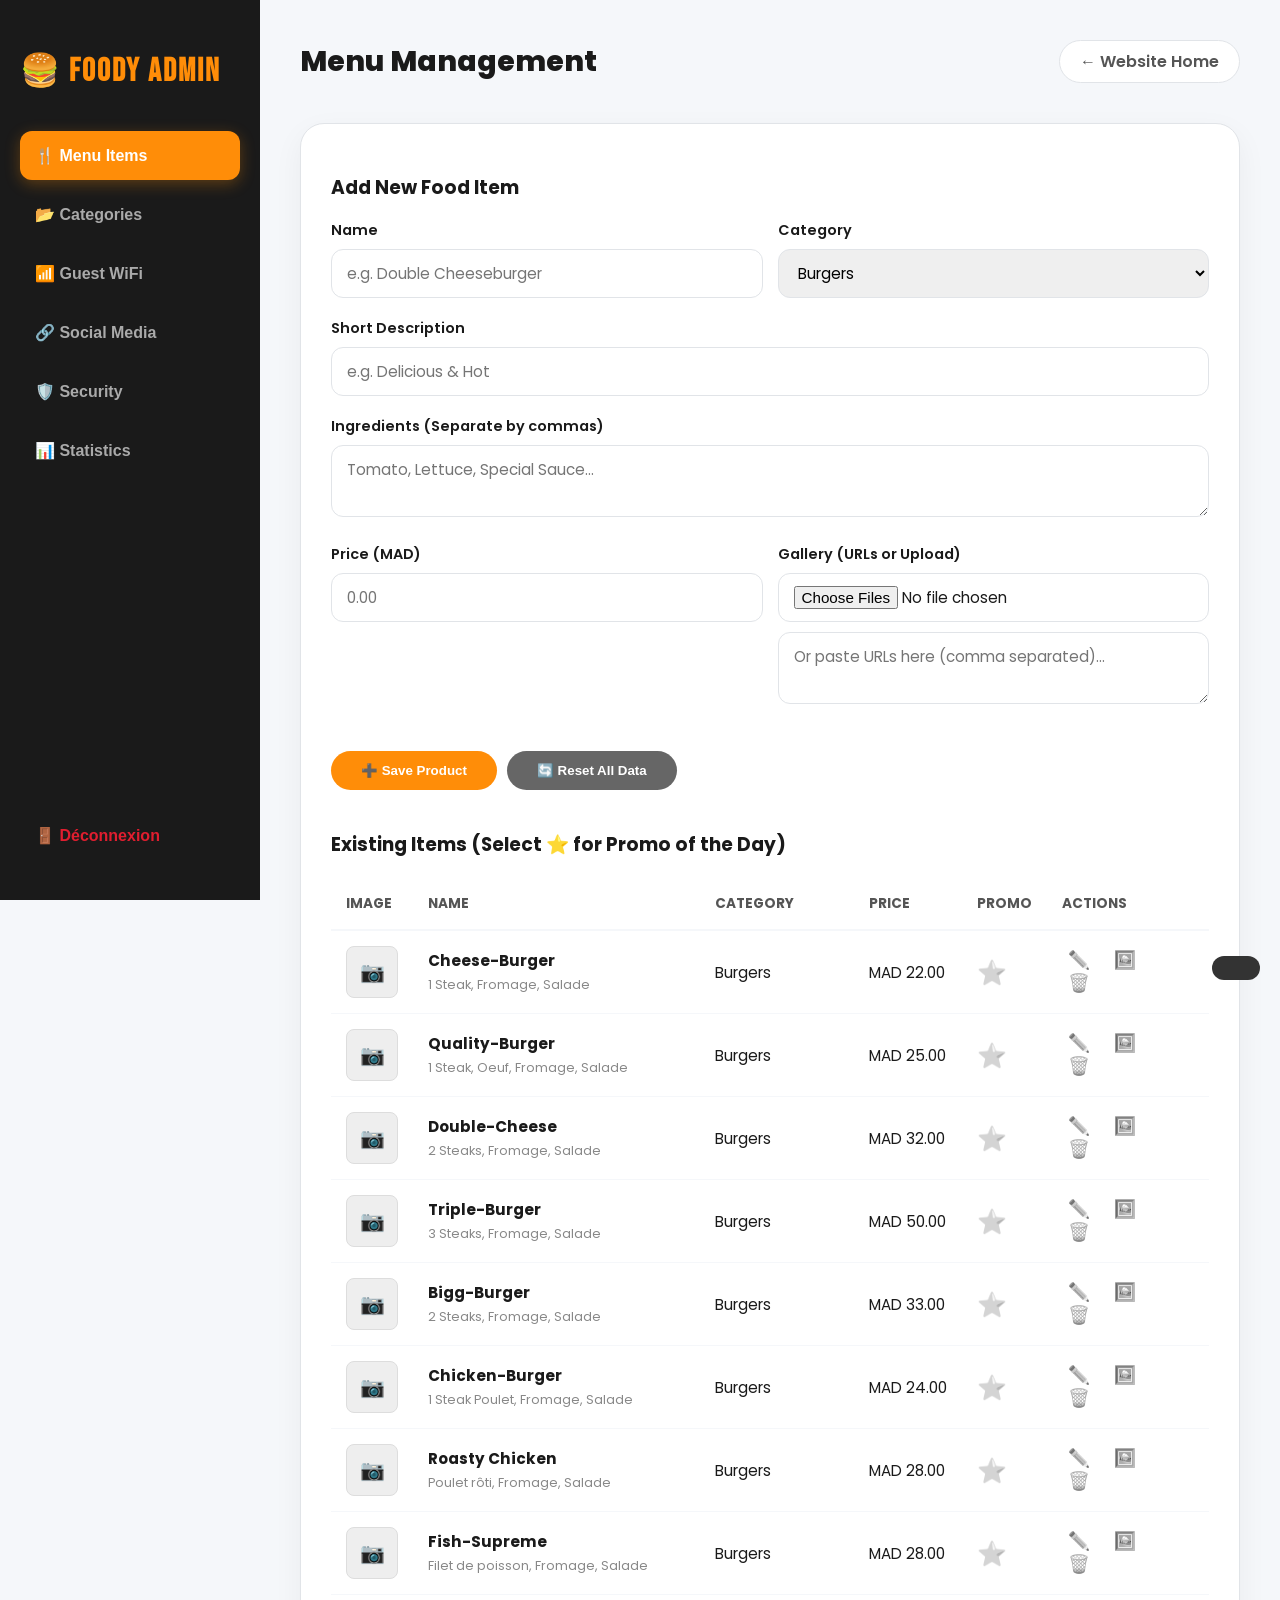
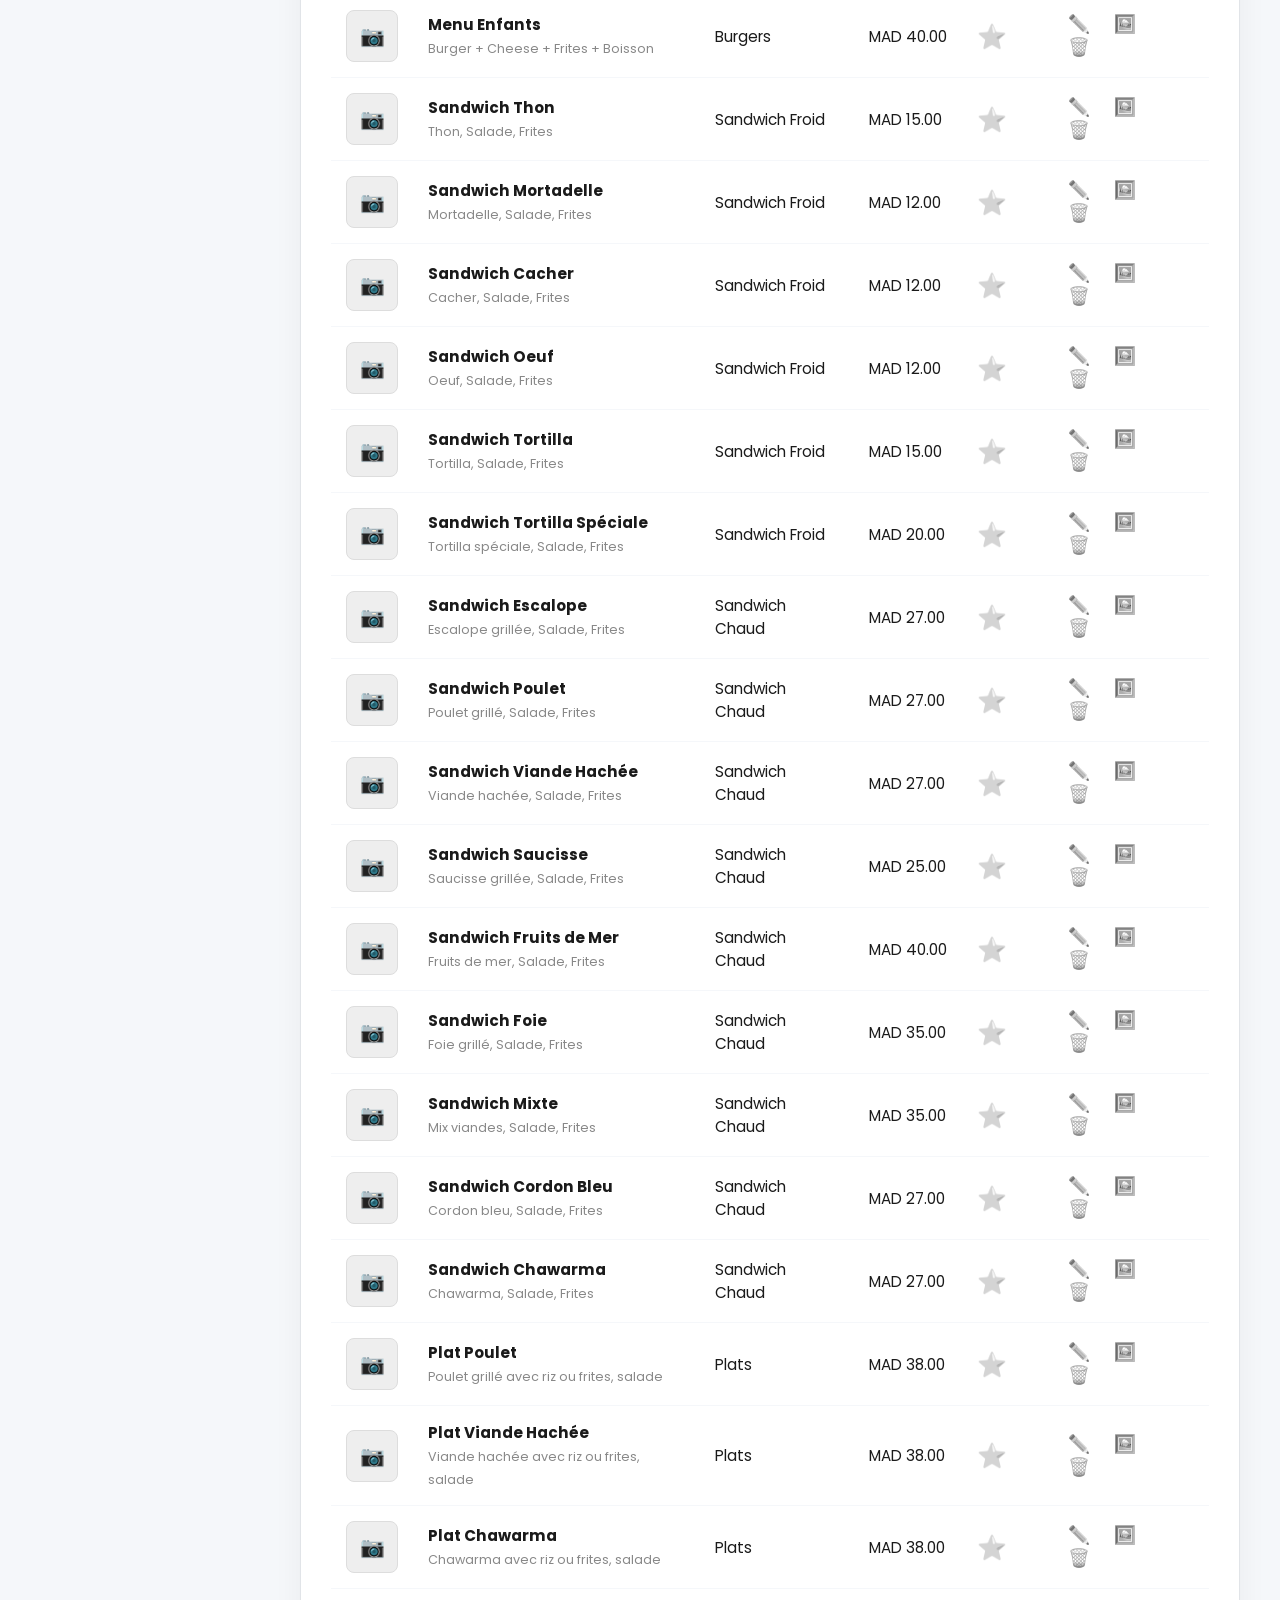
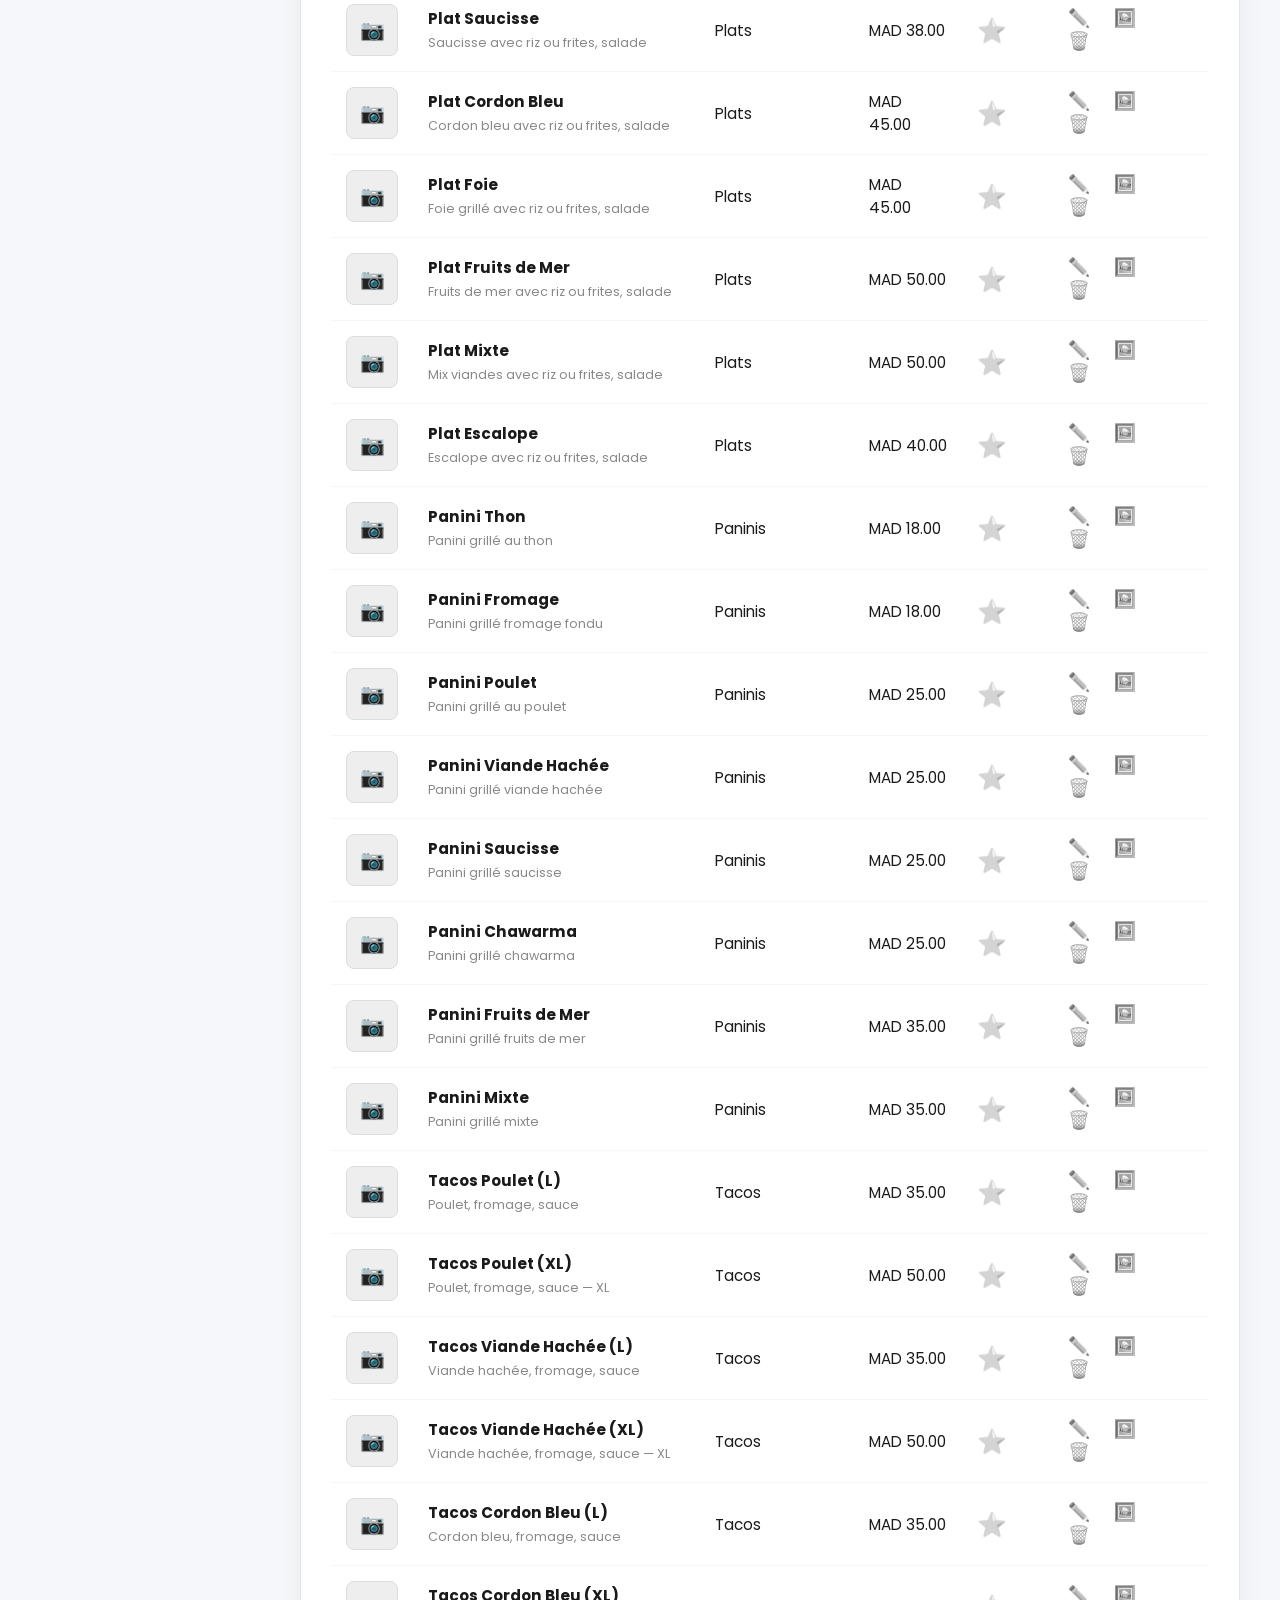
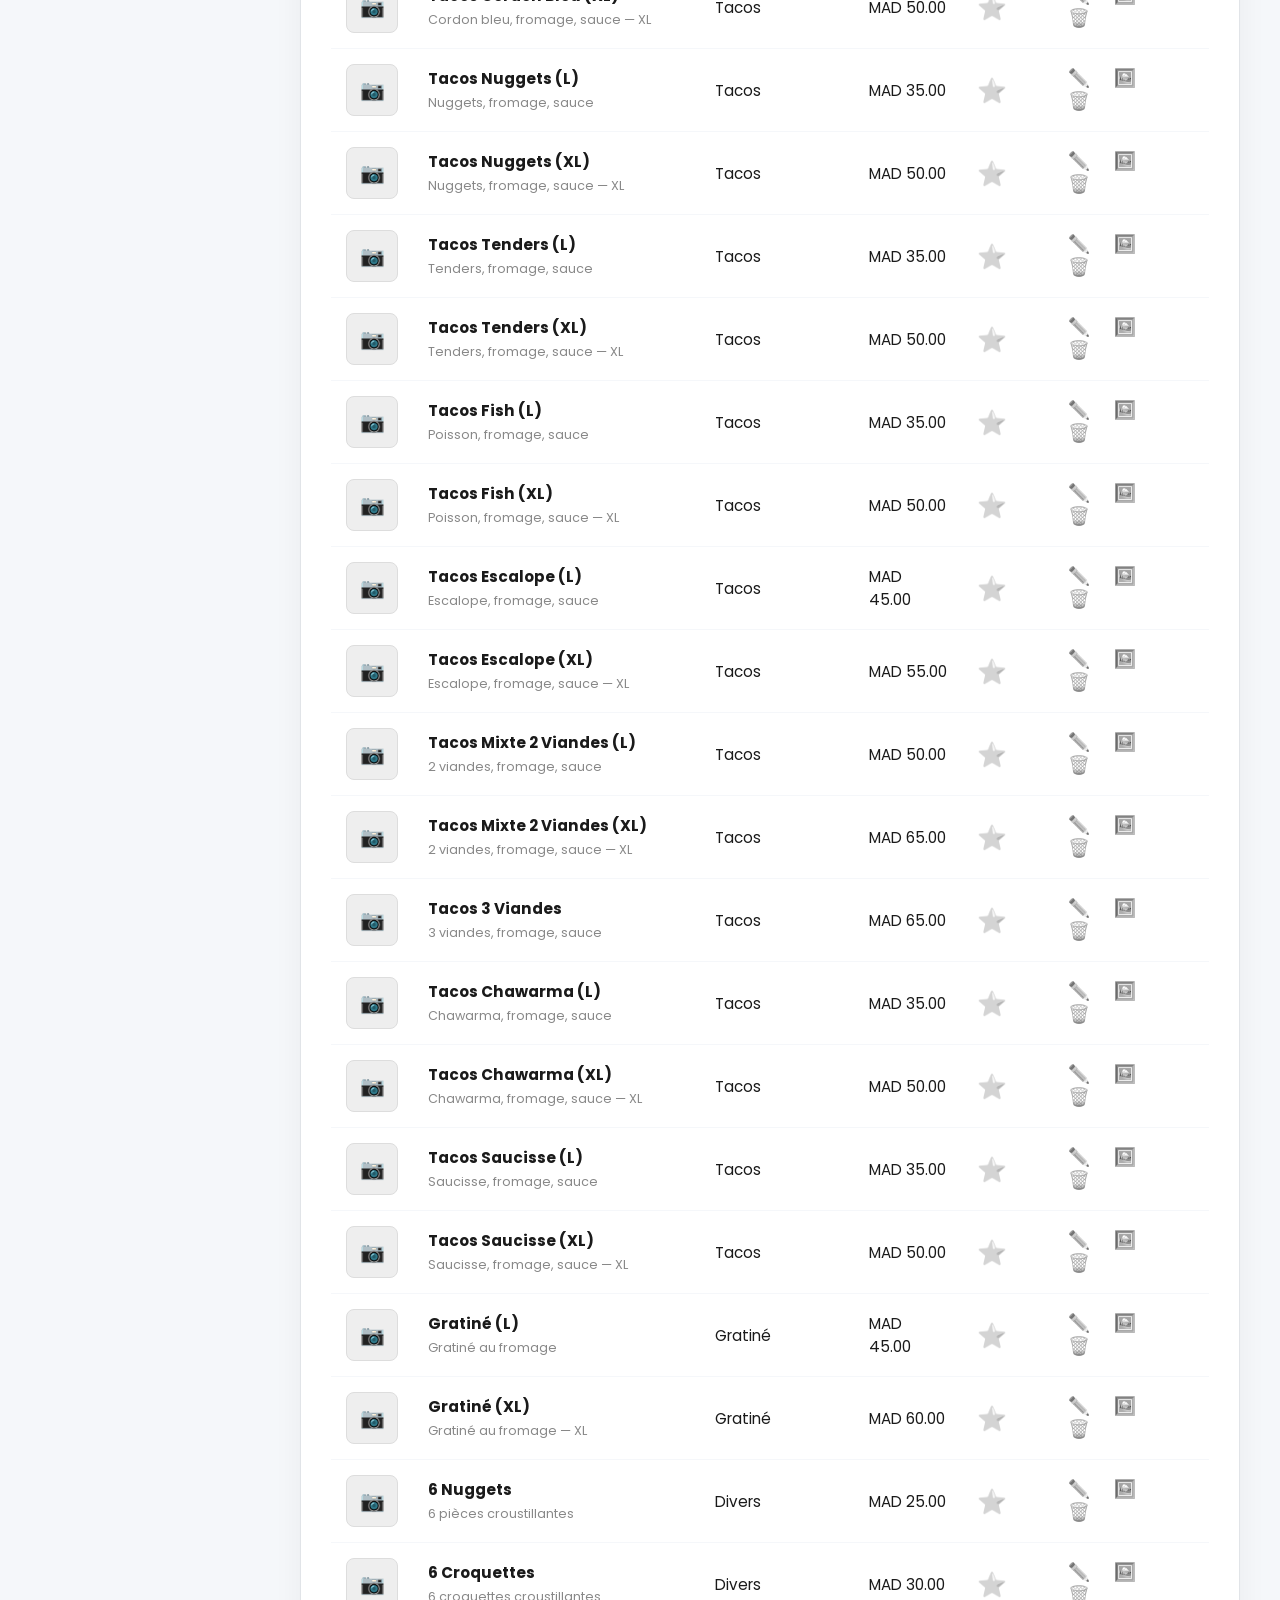
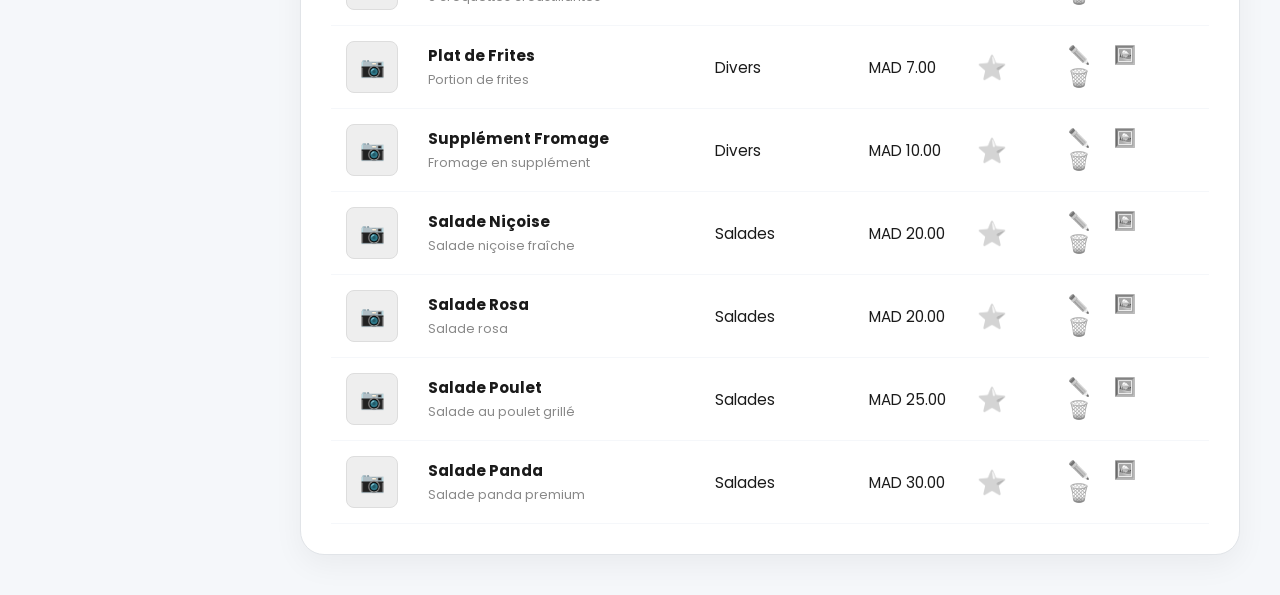
==== admin.html @ 45cff63e "Initial commit with foody app and social link management" ====
<!DOCTYPE html>
<html lang="fr">

<head>
    <meta charset="UTF-8" />
    <meta name="viewport" content="width=device-width, initial-scale=1.0" />
    <title>Foody – Admin Panel</title>
    <link rel="preconnect" href="https://fonts.googleapis.com" />
    <link rel="preconnect" href="https://fonts.gstatic.com" crossorigin />
    <link
        href="https://fonts.googleapis.com/css2?family=Poppins:wght@400;500;600;700;800&family=Bebas+Neue&display=swap"
        rel="stylesheet" />
    <style>
        :root {
            --primary: #ff8d08;
            --secondary: #e01e2f;
            --bg: #f5f7fa;
            --text: #1a1a1a;
            --text2: #555;
            --border: #e1e4e8;
        }

        body {
            font-family: 'Poppins', sans-serif;
            background: var(--bg);
            color: var(--text);
            margin: 0;
            display: flex;
            min-height: 100vh;
        }

        /* Sidebar - Desktop */
        .sidebar {
            width: 260px;
            background: #1a1a1a;
            color: #fff;
            padding: 30px 20px;
            display: flex;
            flex-direction: column;
            flex-shrink: 0;
            height: 100vh;
            position: sticky;
            top: 0;
            transition: all 0.4s cubic-bezier(0.4, 0, 0.2, 1);
            box-sizing: border-box;
            overflow-y: auto;
        }

        .sidebar h1 {
            font-family: 'Bebas Neue', sans-serif;
            font-size: 2rem;
            margin-bottom: 40px;
            color: var(--primary);
            letter-spacing: 2px;
        }

        .nav-btn {
            background: none;
            border: none;
            color: #aaa;
            padding: 15px;
            text-align: left;
            font-size: 1rem;
            cursor: pointer;
            border-radius: 12px;
            margin-bottom: 10px;
            transition: all 0.2s;
            font-weight: 600;
        }

        .nav-btn:hover {
            background: rgba(255, 255, 255, 0.05);
            color: #fff;
        }

        .nav-btn.active {
            background: var(--primary);
            color: #fff;
            box-shadow: 0 4px 15px rgba(255, 141, 8, 0.3);
        }

        /* Content Area */
        .main {
            flex: 1;
            padding: 40px;
            overflow-y: auto;
        }

        .header {
            display: flex;
            justify-content: space-between;
            align-items: center;
            margin-bottom: 40px;
        }

        .header h2 {
            margin: 0;
            font-size: 1.8rem;
            font-weight: 800;
        }

        .back-btn {
            text-decoration: none;
            color: var(--text2);
            font-weight: 600;
            border: 1px solid var(--border);
            padding: 8px 20px;
            border-radius: 50px;
            background: #fff;
        }

        /* Cards & Stats */
        .grid {
            display: grid;
            grid-template-columns: repeat(auto-fit, minmax(200px, 1fr));
            gap: 20px;
            margin-bottom: 40px;
        }

        .stat-card {
            background: #fff;
            padding: 25px;
            border-radius: 20px;
            box-shadow: 0 4px 15px rgba(0, 0, 0, 0.03);
            border: 1px solid var(--border);
        }

        .stat-val {
            font-size: 2rem;
            font-weight: 800;
            color: var(--primary);
        }

        .stat-label {
            font-size: 0.85rem;
            color: var(--text2);
            text-transform: uppercase;
            font-weight: 700;
        }

        /* Sections */
        .section {
            display: none;
            background: #fff;
            padding: 30px;
            border-radius: 24px;
            box-shadow: 0 10px 30px rgba(0, 0, 0, 0.05);
            border: 1px solid var(--border);
        }

        .section.active {
            display: block;
            animation: fadeIn 0.4s ease;
        }

        @keyframes fadeIn {
            from {
                opacity: 0;
                transform: translateY(10px);
            }

            to {
                opacity: 1;
                transform: translateY(0);
            }
        }

        /* Forms */
        .form-group {
            margin-bottom: 20px;
        }

        label {
            display: block;
            margin-bottom: 8px;
            font-weight: 600;
            font-size: 0.9rem;
        }

        input,
        select,
        textarea {
            width: 100%;
            padding: 12px 15px;
            border: 1.5px solid var(--border);
            border-radius: 12px;
            font-family: inherit;
            font-size: 0.95rem;
            box-sizing: border-box;
        }

        input:focus {
            border-color: var(--primary);
            outline: none;
        }

        .btn-row {
            display: flex;
            gap: 10px;
            margin-top: 20px;
        }

        .primary-btn {
            background: var(--primary);
            color: #fff;
            border: none;
            padding: 12px 30px;
            border-radius: 50px;
            cursor: pointer;
            font-weight: 700;
            transition: all 0.2s;
        }

        .primary-btn:hover {
            background: #ff7b00;
            transform: translateY(-2px);
            box-shadow: 0 4px 15px rgba(255, 141, 8, 0.3);
        }

        /* Table */
        table {
            width: 100%;
            border-collapse: collapse;
            margin-top: 20px;
        }

        th {
            text-align: left;
            padding: 15px;
            border-bottom: 2px solid var(--bg);
            color: var(--text2);
            font-size: 0.85rem;
            text-transform: uppercase;
        }

        td {
            padding: 15px;
            border-bottom: 1px solid var(--bg);
            font-size: 0.95rem;
        }

        .item-img {
            width: 45px;
            height: 45px;
            border-radius: 8px;
            object-fit: cover;
        }

        .action-btn {
            background: none;
            border: none;
            cursor: pointer;
            font-size: 1.1rem;
            margin-right: 8px;
            filter: grayscale(1);
            transition: filter 0.2s;
        }

        .action-btn:hover {
            filter: grayscale(0);
        }

        /* WiFi Details */
        .wifi-preview {
            background: #f8f9fa;
            padding: 20px;
            border-radius: 16px;
            margin-top: 20px;
            border: 1.5px dashed var(--border);
        }

        /* Promo Toggle */
        .promo-star {
            cursor: pointer;
            font-size: 1.5rem;
            transition: transform 0.2s;
        }

        .promo-star:hover {
            transform: scale(1.2);
        }

        .promo-active {
            color: #ffca28;
            filter: grayscale(0) !important;
            text-shadow: 0 0 10px rgba(255, 202, 40, 0.5);
        }

        /* Toast */
        .toast {
            position: fixed;
            bottom: 20px;
            right: 20px;
            background: #333;
            color: #fff;
            padding: 12px 24px;
            border-radius: 12px;
            transform: translateY(100px);
            transition: transform 0.3s;
            z-index: 1000;
        }

        .toast.show {
            transform: translateY(0);
        }

        /* Login Screen */
        .login-screen {
            position: fixed;
            inset: 0;
            background: linear-gradient(135deg, #1a1a1a 0%, #2d2d2d 100%);
            display: flex;
            align-items: center;
            justify-content: center;
            z-index: 9999;
        }

        .login-screen.hidden {
            display: none;
        }

        .login-card {
            background: #fff;
            border-radius: 30px;
            padding: 50px 40px;
            width: 90%;
            max-width: 400px;
            text-align: center;
            box-shadow: 0 30px 60px rgba(0, 0, 0, 0.4);
        }

        .login-card h1 {
            font-family: 'Bebas Neue', sans-serif;
            font-size: 2.5rem;
            color: var(--primary);
            margin-bottom: 10px;
        }

        .login-card p {
            color: var(--text2);
            margin-bottom: 30px;
            font-size: 0.9rem;
        }

        .login-card input {
            margin-bottom: 15px;
            text-align: center;
            font-size: 1rem;
        }

        .login-error {
            color: var(--secondary);
            font-size: 0.85rem;
            min-height: 20px;
            margin-bottom: 10px;
        }

        .login-btn {
            background: var(--primary);
            color: #fff;
            border: none;
            padding: 14px 40px;
            border-radius: 50px;
            font-weight: 700;
            font-size: 1.1rem;
            cursor: pointer;
            width: 100%;
            transition: all 0.2s;
        }

        .login-btn:hover {
            background: #ff7b00;
            transform: translateY(-2px);
        }

        /* Social link preview */
        .social-preview {
            display: flex;
            gap: 15px;
            flex-wrap: wrap;
            margin-top: 20px;
        }

        .social-chip {
            display: flex;
            align-items: center;
            gap: 8px;
            background: #f5f7fa;
            padding: 10px 18px;
            border-radius: 50px;
            font-size: 0.85rem;
            border: 1px solid var(--border);
        }

        .social-chip span {
            font-size: 1.2rem;
        }

        /* Responsive Styles */
        @media (max-width: 992px) {
            body {
                flex-direction: column;
            }

            .sidebar {
                position: fixed;
                left: 0;
                top: 0;
                bottom: 0;
                width: 280px;
                transform: translateX(-100%);
                z-index: 1000;
                box-shadow: none;
            }

            .sidebar.mobile-open {
                transform: translateX(0);
                box-shadow: 10px 0 30px rgba(0, 0, 0, 0.3);
            }

            .main {
                padding: 20px;
                width: 100%;
                box-sizing: border-box;
            }

            .header {
                flex-direction: column;
                align-items: flex-start;
                gap: 15px;
                margin-bottom: 25px;
            }

            .header h2 {
                font-size: 1.5rem;
            }

            .grid {
                grid-template-columns: 1fr;
            }

            .section {
                padding: 20px;
                border-radius: 12px;
            }

            .mobile-header {
                display: flex !important;
                background: #1a1a1a;
                color: #fff;
                padding: 15px 20px;
                align-items: center;
                justify-content: space-between;
                position: sticky;
                top: 0;
                z-index: 900;
            }

            .menu-toggle {
                background: none;
                border: none;
                color: #fff;
                font-size: 1.5rem;
                cursor: pointer;
            }

            .form-grid {
                grid-template-columns: 1fr !important;
            }

            .table-container {
                overflow-x: auto;
                -webkit-overflow-scrolling: touch;
            }

            table {
                min-width: 600px;
            }

            td,
            th {
                padding: 10px;
            }

            .btn-row {
                flex-direction: column;
            }

            .primary-btn {
                width: 100%;
            }
        }

        .mobile-header {
            display: none;
        }

        .overlay {
            display: none;
            position: fixed;
            inset: 0;
            background: rgba(0, 0, 0, 0.5);
            z-index: 950;
        }

        .overlay.active {
            display: block;
        }
    </style>
</head>

<body>

    <!-- LOGIN SCREEN -->
    <div class="login-screen" id="loginScreen">
        <div class="login-card">
            <h1>🍔 Foody Admin</h1>
            <p>Connectez-vous pour gérer votre restaurant</p>
            <input type="text" id="loginUser" placeholder="Nom d'utilisateur" />
            <input type="password" id="loginPass" placeholder="Mot de passe" />
            <div class="login-error" id="loginError"></div>
            <button class="login-btn" onclick="attemptLogin()">Se Connecter</button>
        </div>
    </div>

    <!-- MOBILE HEADER -->
    <div class="mobile-header">
        <span style="font-family:'Bebas Neue'; font-size:1.5rem; color:var(--primary);">🍔 FOODY ADMIN</span>
        <button class="menu-toggle" onclick="toggleSidebar()">☰</button>
    </div>

    <!-- OVERLAY for mobile sidebar -->
    <div class="overlay" id="sidebarOverlay" onclick="toggleSidebar()"></div>

    <div class="sidebar" id="adminSidebar" style="display:none">
        <h1>🍔 Foody Admin</h1>
        <button class="nav-btn active" onclick="showSection('menu', this)">🍴 Menu Items</button>
        <button class="nav-btn" onclick="showSection('categories', this)">📂 Categories</button>
        <button class="nav-btn" onclick="showSection('wifi', this)">📶 Guest WiFi</button>
        <button class="nav-btn" onclick="showSection('social', this)">🔗 Social Media</button>
        <button class="nav-btn" onclick="showSection('security', this)">🛡️ Security</button>
        <button class="nav-btn" onclick="showSection('stats', this)">📊 Statistics</button>
        <div style="margin-top:auto; padding-top:20px">
            <button class="nav-btn" style="color:#e01e2f; width:100%;" onclick="adminLogout()">🚪 Déconnexion</button>
        </div>
    </div>

    <main class="main" id="adminMain" style="display:none">
        <div class="header">
            <h2 id="section-title">Menu Management</h2>
            <a href="index.html" class="back-btn">← Website Home</a>
        </div>

        <!-- MENU SECTION -->
        <div id="menu" class="section active">
            <h3>Add New Food Item</h3>
            <form id="foodForm">
                <div class="form-grid" style="display:grid; grid-template-columns: 1fr 1fr; gap: 15px;">
                    <div class="form-group">
                        <label>Name</label>
                        <input type="text" id="itemName" placeholder="e.g. Double Cheeseburger" required />
                    </div>
                    <div class="form-group">
                        <label>Category</label>
                        <select id="itemCat" required></select>
                    </div>
                </div>
                <div class="form-group">
                    <label>Short Description</label>
                    <input type="text" id="itemDesc" placeholder="e.g. Delicious & Hot" required />
                </div>
                <div class="form-group">
                    <label>Ingredients (Separate by commas)</label>
                    <textarea id="itemIngredients" placeholder="Tomato, Lettuce, Special Sauce..." rows="2"></textarea>
                </div>
                <div style="display:grid; grid-template-columns: 1fr 1fr; gap: 15px;">
                    <div class="form-group">
                        <label>Price (MAD)</label>
                        <input type="number" id="itemPrice" placeholder="0.00" step="0.01" required />
                    </div>
                    <div class="form-group">
                        <label>Gallery (URLs or Upload)</label>
                        <input type="file" id="itemFile" accept="image/*" multiple style="margin-bottom:10px" />
                        <textarea id="itemImg" placeholder="Or paste URLs here (comma separated)..."
                            rows="2"></textarea>
                    </div>
                </div>
                <div class="btn-row">
                    <button type="submit" class="primary-btn">➕ Save Product</button>
                    <button type="button" class="primary-btn" style="background:#666" onclick="resetDefaults()">🔄 Reset
                        All Data</button>
                </div>
            </form>

            <div class="table-container" style="margin-top: 40px;">
                <h3>Existing Items (Select ⭐ for Promo of the Day)</h3>
                <table id="menuTable">
                    <thead>
                        <tr>
                            <th>Image</th>
                            <th>Name</th>
                            <th>Category</th>
                            <th>Price</th>
                            <th>Promo</th>
                            <th>Actions</th>
                        </tr>
                    </thead>
                    <tbody></tbody>
                </table>
            </div>
        </div>

        <!-- IMAGE MANAGEMENT MODAL -->
        <div id="imageModal" class="modal-overlay"
            style="display:none; position:fixed; inset:0; background:rgba(0,0,0,0.8); z-index:2000; align-items:center; justify-content:center;">
            <div class="modal-card"
                style="background:#fff; width:90%; max-width:600px; padding:30px; border-radius:20px; position:relative;">
                <button onclick="closeImageModal()"
                    style="position:absolute; top:20px; right:20px; border:none; background:none; font-size:1.5rem; cursor:pointer;">✕</button>
                <h2>Gérer les images: <span id="imgModalItemName"></span></h2>

                <div
                    style="margin-top:20px; border: 2px dashed #eee; padding:20px; border-radius:15px; text-align:center;">
                    <label style="display:block; margin-bottom:10px; font-weight:600;">Ajouter une image</label>
                    <input type="file" id="modalImgUpload" accept="image/*" onchange="handleModalImageUpload(this)"
                        multiple />
                    <p style="font-size:0.8rem; color:#888; margin-top:5px;">Ou collez une URL ci-dessous:</p>
                    <input type="text" id="modalImgUrl" placeholder="https://..."
                        style="width:100%; padding:10px; margin-top:5px; border:1px solid #ddd; border-radius:8px;" />
                    <button class="primary-btn" style="margin-top:10px; padding:10px 20px;"
                        onclick="addModalImageUrl()">Ajouter par URL</button>
                </div>

                <div id="currentImagesGrid"
                    style="display:grid; grid-template-columns: repeat(3, 1fr); gap:15px; margin-top:30px; max-height:300px; overflow-y:auto; padding:5px;">
                    <!-- Images will be rendered here -->
                </div>
            </div>
        </div>

        <!-- CATEGORIES SECTION -->
        <div id="categories" class="section">
            <h3>Add New Category</h3>
            <form id="catForm">
                <div style="display:grid; grid-template-columns: 1fr 100px; gap: 15px;">
                    <div class="form-group">
                        <label>Category Name</label>
                        <input type="text" id="catName" placeholder="e.g. Hot Drinks" required />
                    </div>
                    <div class="form-group">
                        <label>Emoji</label>
                        <input type="text" id="catEmoji" placeholder="☕" required />
                    </div>
                </div>
                <button type="submit" class="primary-btn">➕ Add Category</button>
            </form>

            <div style="margin-top: 40px;">
                <h3>Active Categories</h3>
                <table id="catTable">
                    <thead>
                        <tr>
                            <th>Emoji</th>
                            <th>Name</th>
                            <th>Items</th>
                            <th>Action</th>
                        </tr>
                    </thead>
                    <tbody></tbody>
                </table>
            </div>
        </div>

        <!-- WIFI SECTION -->
        <div id="wifi" class="section">
            <h3>Network Settings</h3>
            <p>Updates will be immediately visible to customers on the scan page.</p>
            <form id="wifiForm">
                <div class="form-group">
                    <label>WiFi Name (SSID)</label>
                    <input type="text" id="wifiSSID" required />
                </div>
                <div class="form-group">
                    <label>Password</label>
                    <input type="text" id="wifiPassInput" required />
                </div>
                <button type="submit" class="primary-btn">💾 Update Network</button>
            </form>
            <div class="wifi-preview">
                <strong>Customer View Preview:</strong>
                <p id="wifiHint">WiFi: <span id="hintS">Name</span> | Pass: <span id="hintP">Pass</span></p>
            </div>
        </div>

        <!-- STATS SECTION -->
        <div id="stats" class="section">
            <h3>Business Overview</h3>
            <div class="grid">
                <div class="stat-card">
                    <div class="stat-label">Total Products</div>
                    <div class="stat-val" id="stat-products">0</div>
                </div>
                <div class="stat-card">
                    <div class="stat-label">Categories</div>
                    <div class="stat-val" id="stat-cats">0</div>
                </div>
                <div class="stat-card">
                    <div class="stat-label">Promo Status</div>
                    <div class="stat-val" id="stat-promo">OFF</div>
                </div>
            </div>
        </div>

        <!-- SOCIAL MEDIA SECTION -->
        <div id="social" class="section">
            <h3>Social Media Links</h3>
            <p>Update your social media links. These are shown on the website and the side navigation.</p>
            <form id="socialForm">
                <div class="form-group">
                    <label>📸 Instagram URL</label>
                    <input type="url" id="socialInsta" placeholder="https://instagram.com/yourpage" />
                </div>
                <div class="form-group">
                    <label>📘 Facebook URL</label>
                    <input type="url" id="socialFb" placeholder="https://facebook.com/yourpage" />
                </div>
                <div class="form-group">
                    <label>📞 WhatsApp Number (e.g. 212626081745)</label>
                    <input type="text" id="socialWhatsapp" placeholder="212626081745" />
                </div>
                <div class="form-group">
                    <label>🎵 TikTok URL</label>
                    <input type="url" id="socialTiktok" placeholder="https://tiktok.com/@yourpage" />
                </div>
                <button type="submit" class="primary-btn">💾 Save Social Links</button>
            </form>
            <div class="social-preview" id="socialPreview"></div>
        </div>

        <!-- SECURITY SECTION -->
        <div id="security" class="section">
            <h3>Admin Security</h3>
            <p>Change your admin login credentials here. These will be required next time you log in.</p>
            <form id="securityForm">
                <div class="form-group">
                    <label>Admin Username</label>
                    <input type="text" id="adminNewUser" required />
                </div>
                <div class="form-group">
                    <label>New Password</label>
                    <input type="password" id="adminNewPass" placeholder="Leave blank to keep current" />
                </div>
                <div class="form-group">
                    <label>Confirm New Password</label>
                    <input type="password" id="adminConfirmPass" placeholder="Confirm new password" />
                </div>
                <button type="submit" class="primary-btn">💾 Update Credentials</button>
            </form>
        </div>

    </main>

    <div id="adminToast" class="toast"></div>

    <script src="admin.js"></script>
</body>

</html>
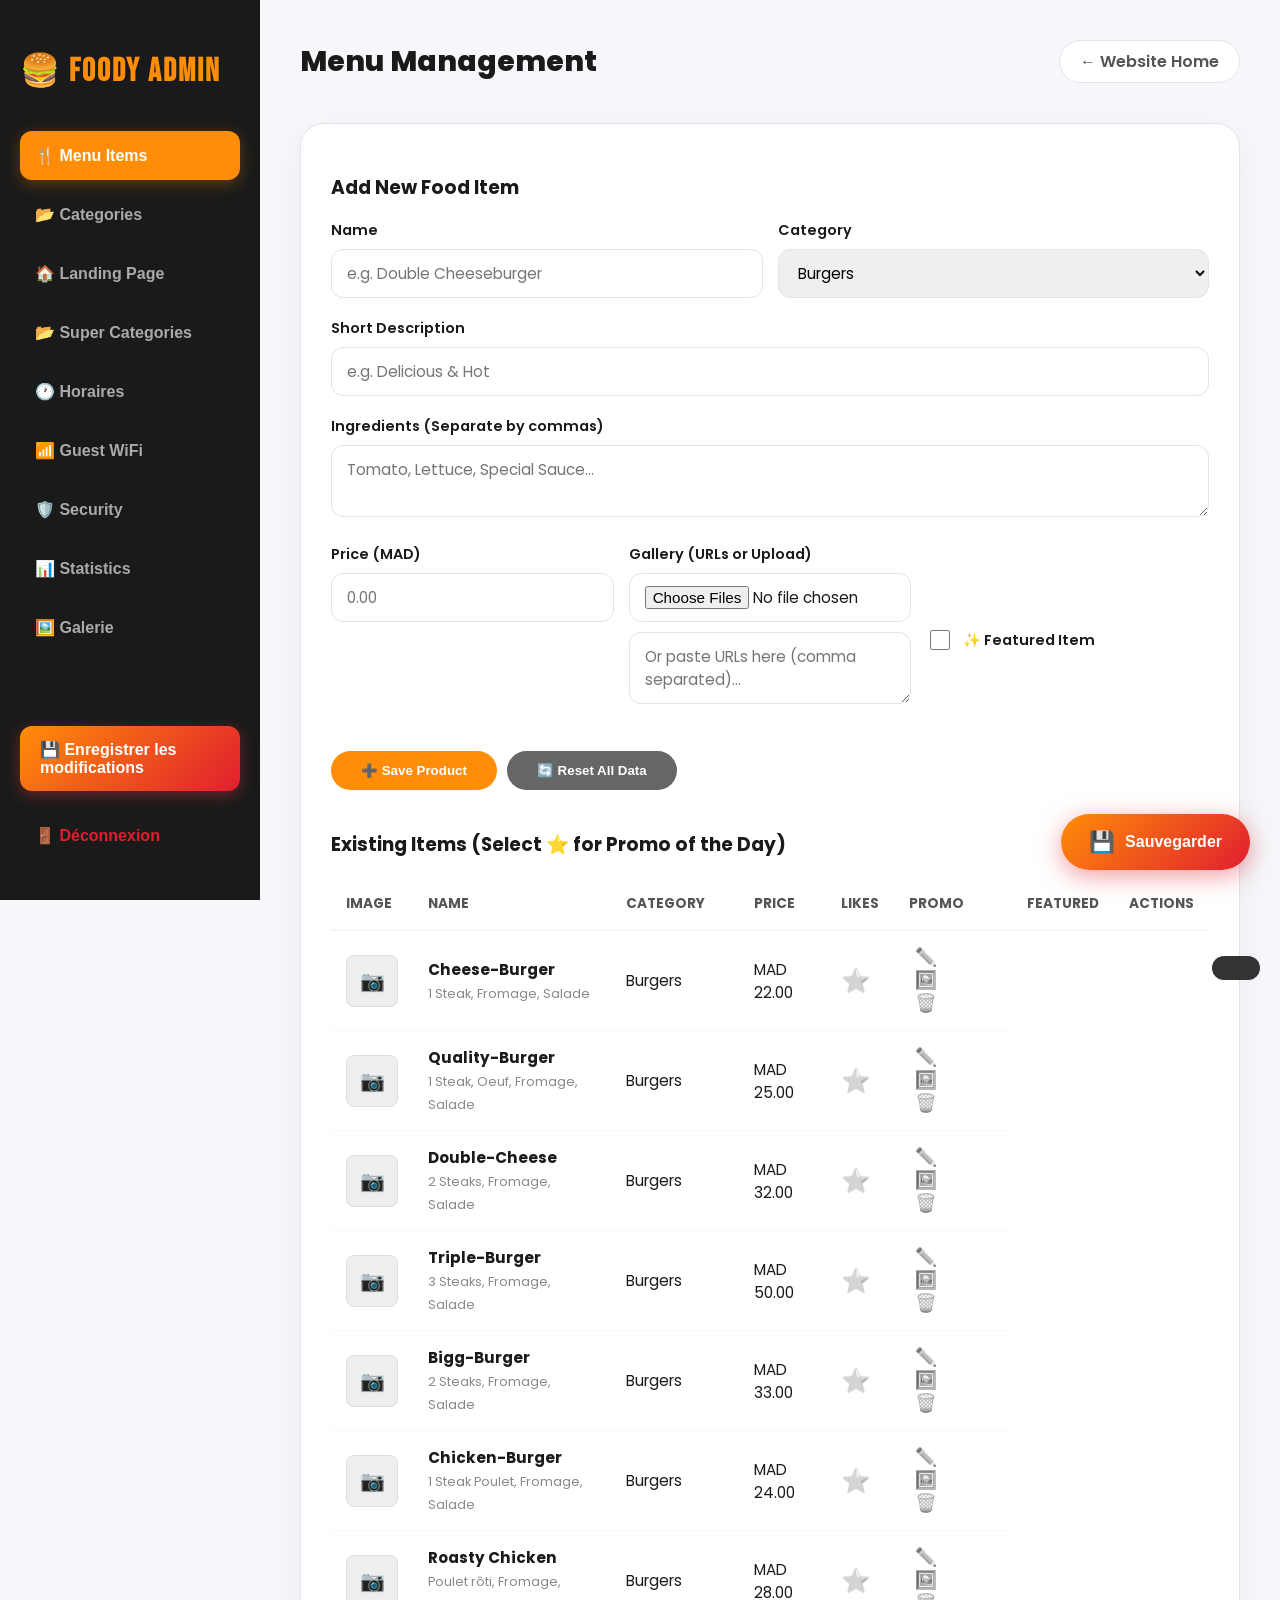
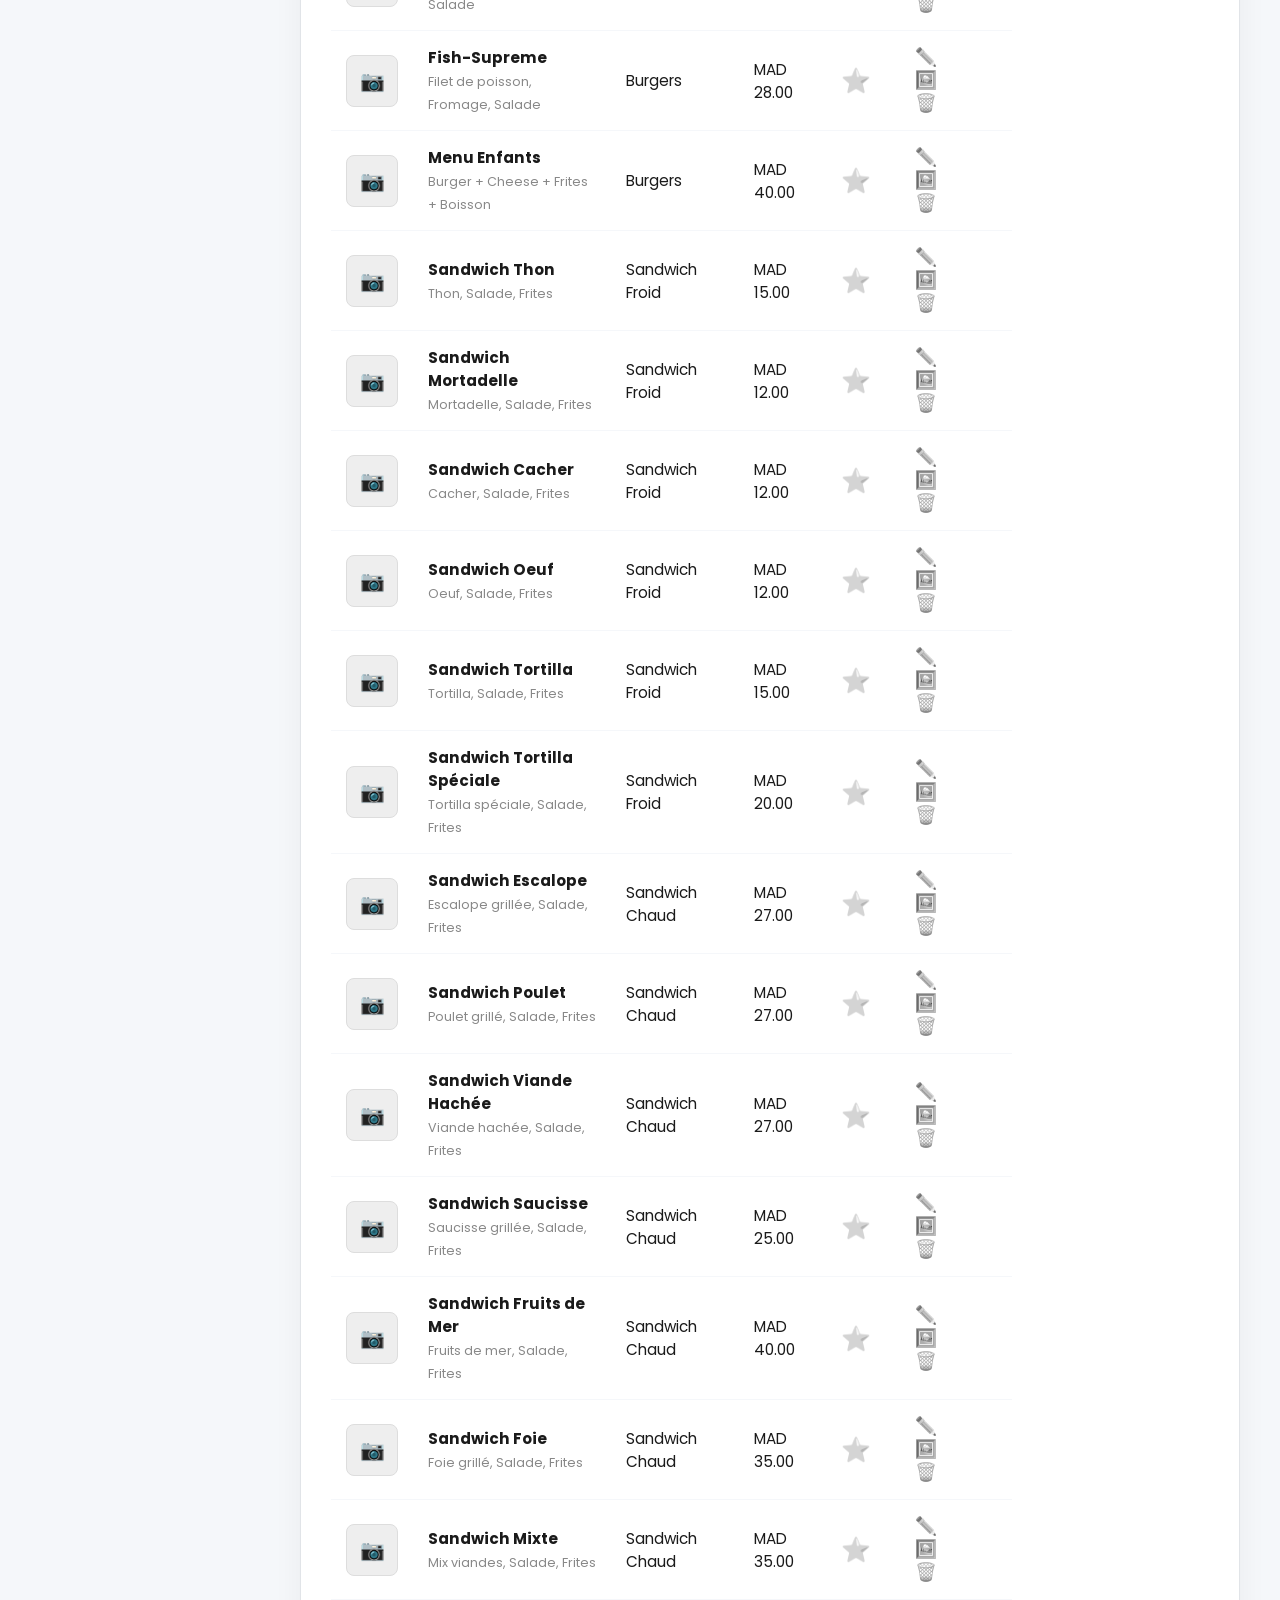
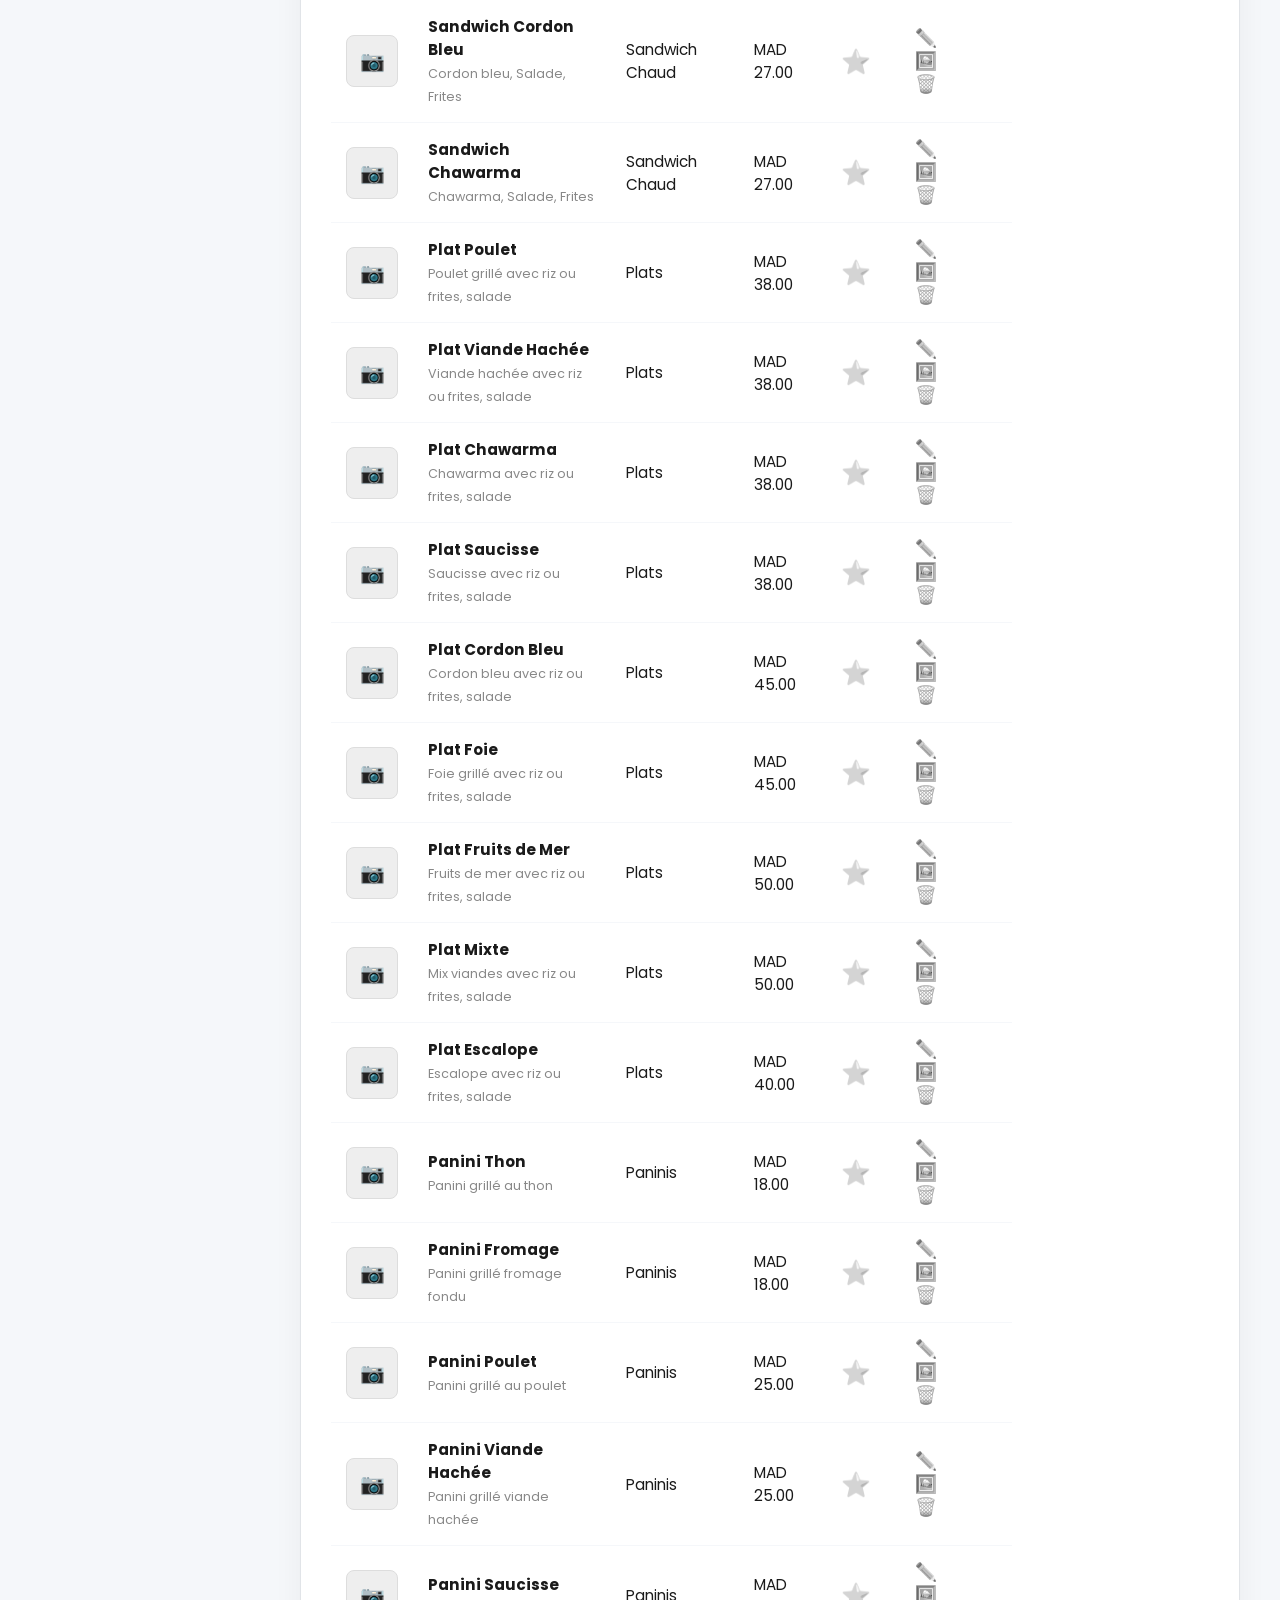
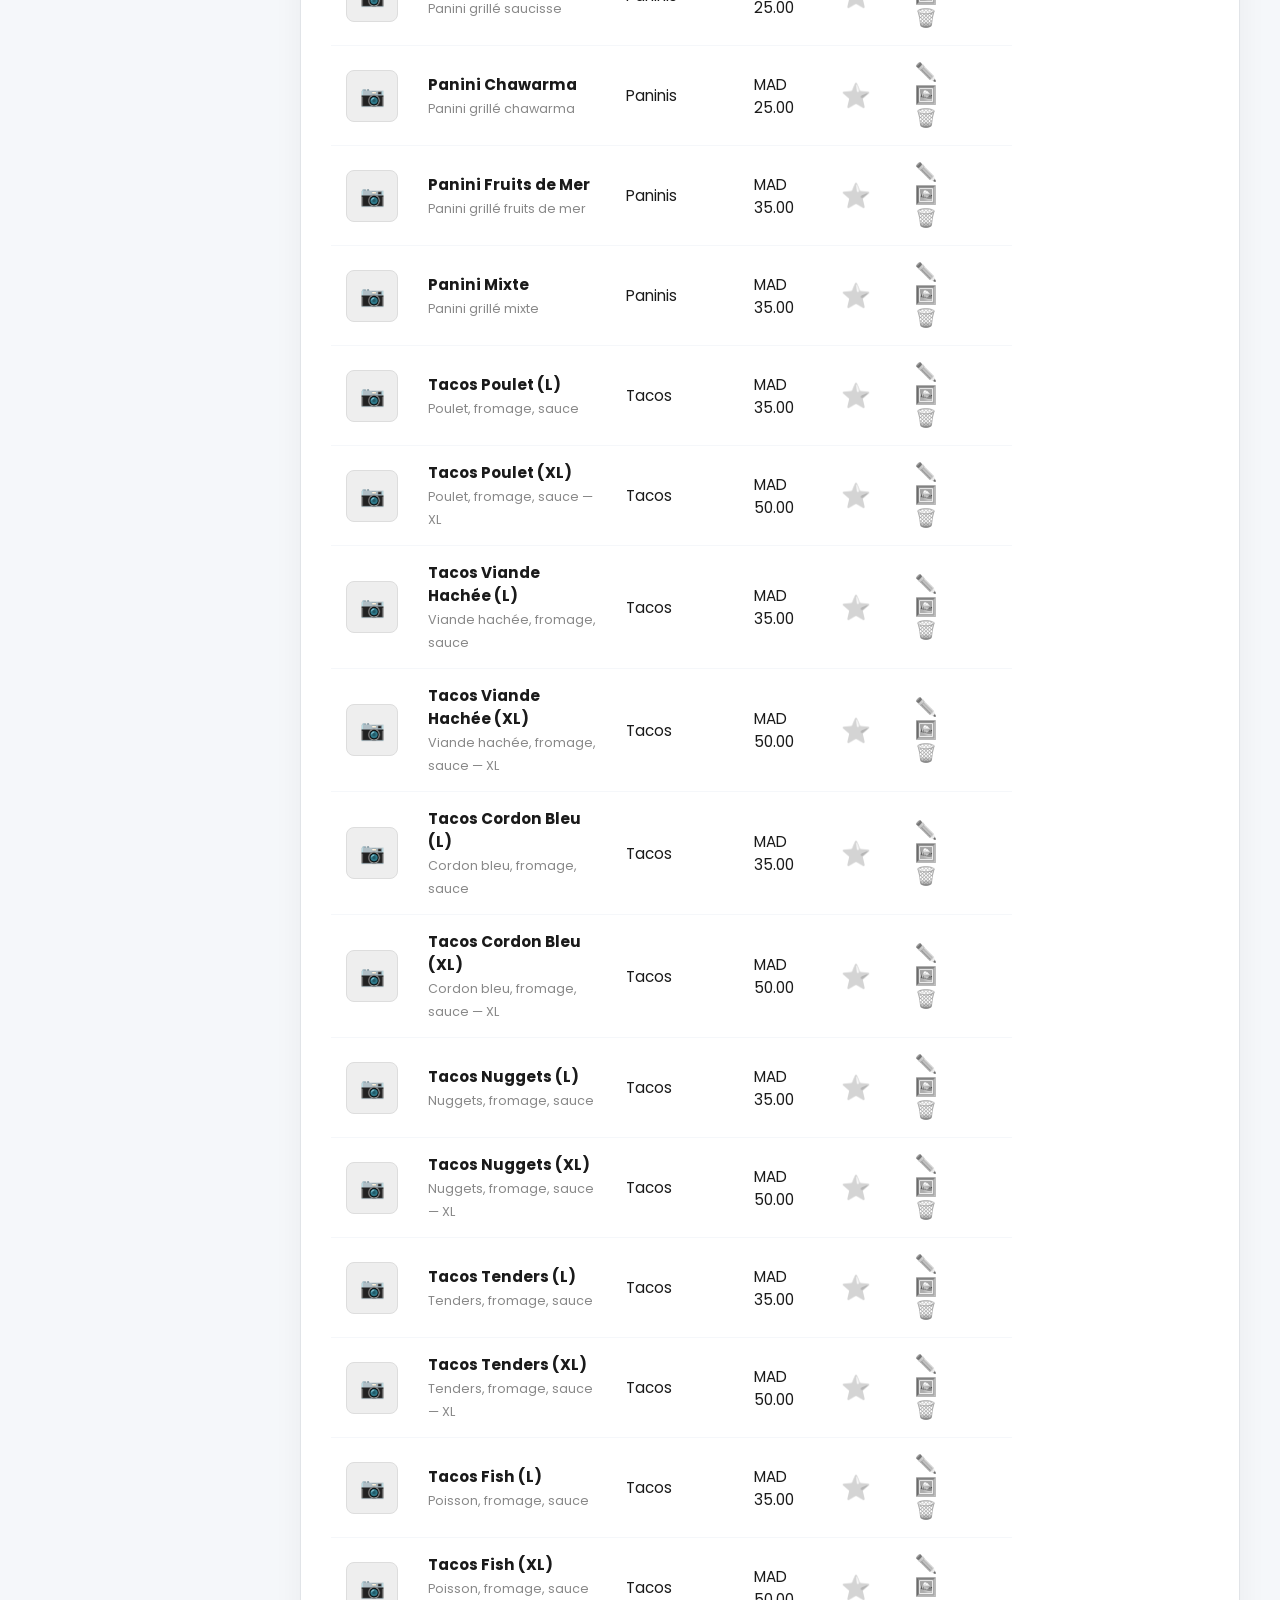
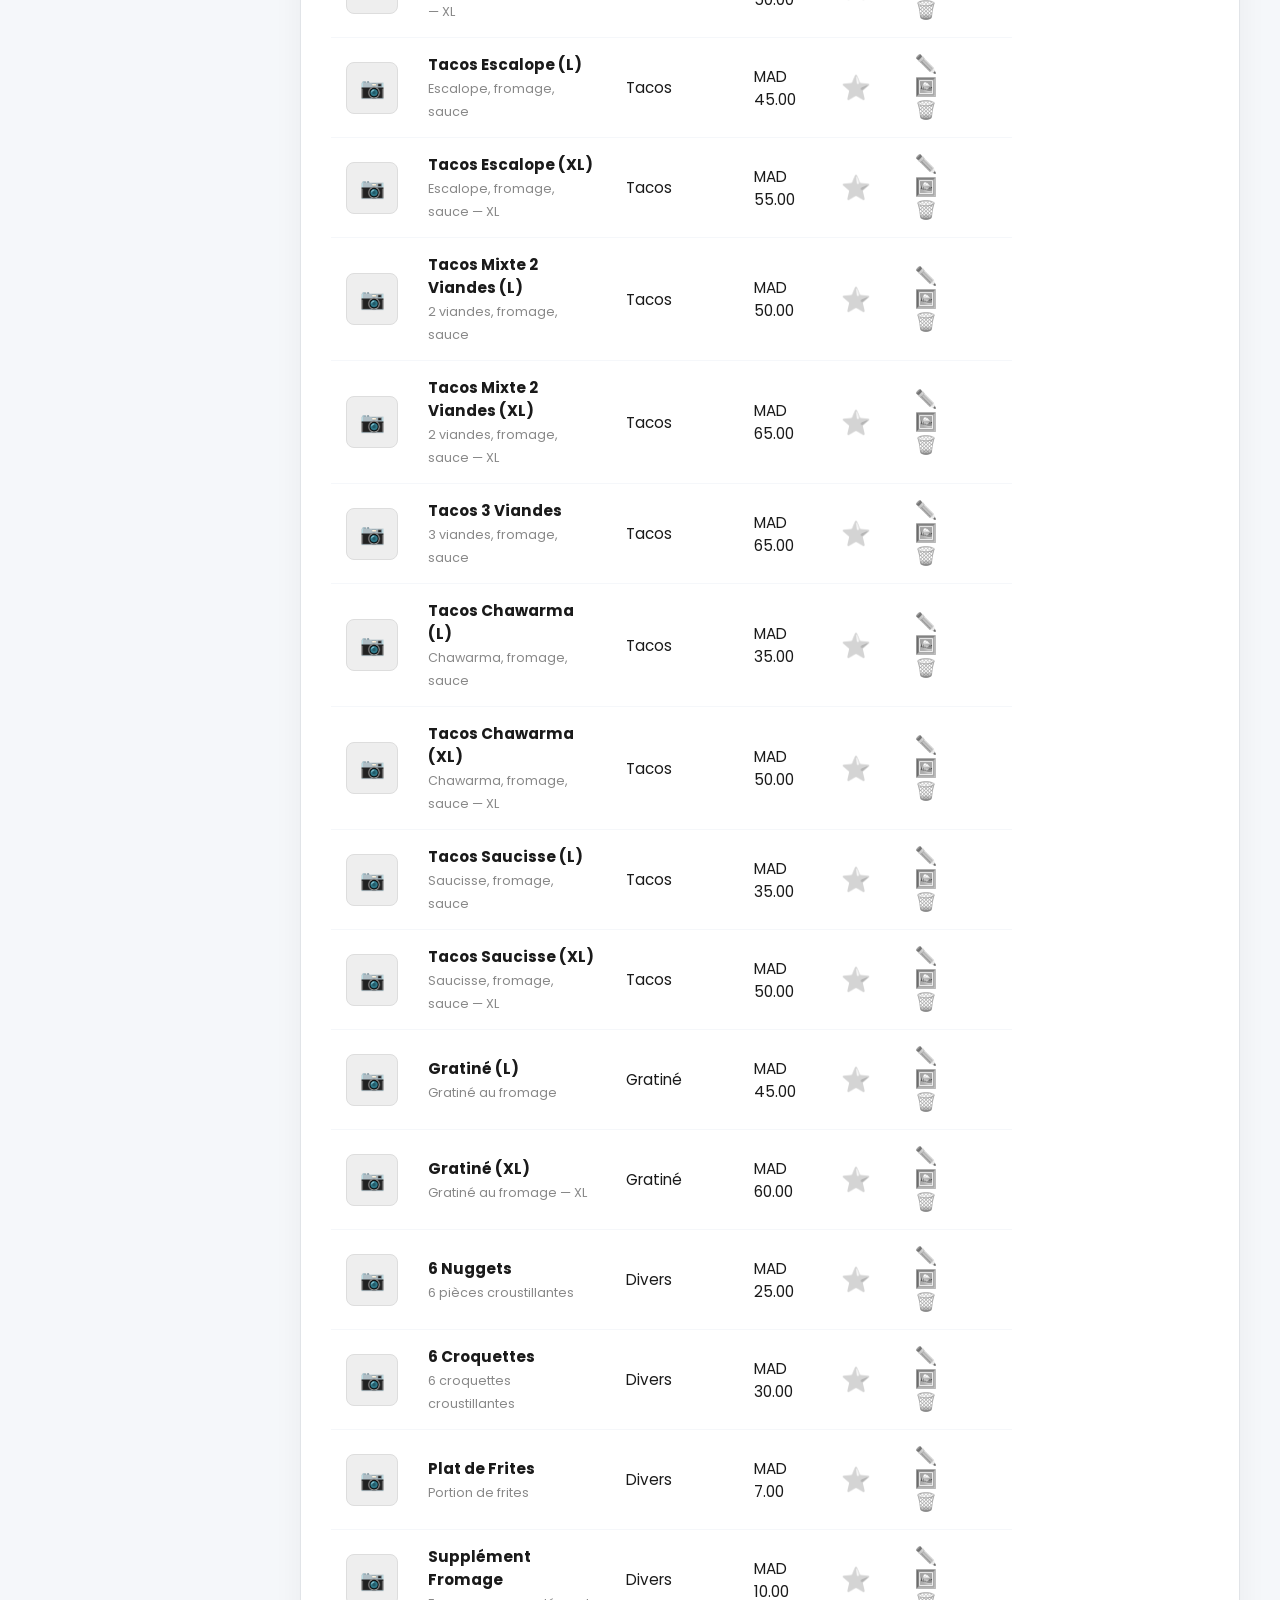
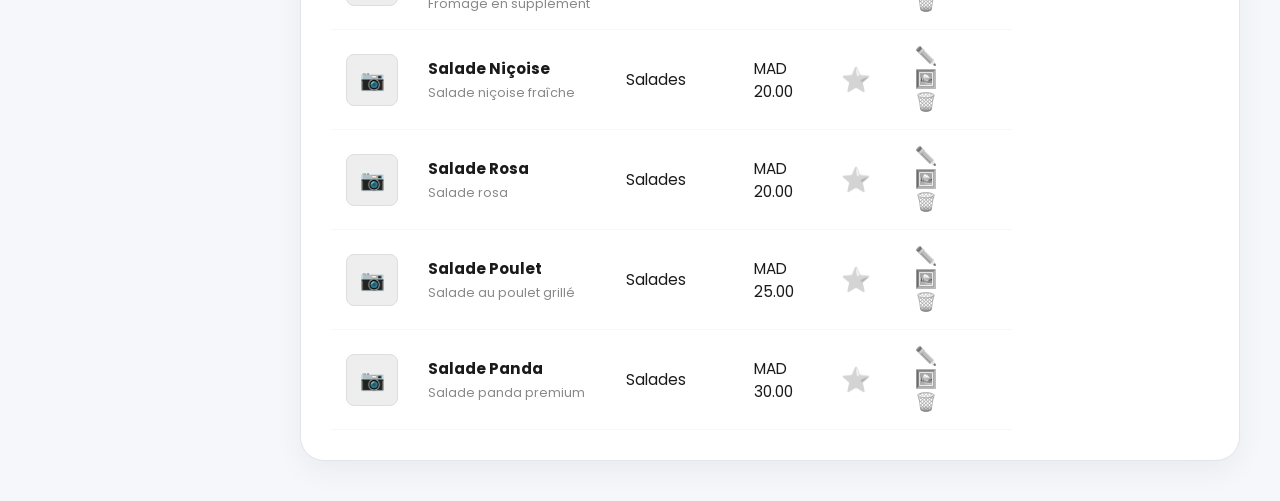
==== commit 09e24a12: "Merge branch 'main' - Resolving conflicts in admin.js to preserve verified fixes" ====
--- a/admin.html
+++ b/admin.html
@@ -536,11 +536,19 @@
         <h1>🍔 Foody Admin</h1>
         <button class="nav-btn active" onclick="showSection('menu', this)">🍴 Menu Items</button>
         <button class="nav-btn" onclick="showSection('categories', this)">📂 Categories</button>
+        <button class="nav-btn" onclick="showSection('landing', this)">🏠 Landing Page</button>
+        <button class="nav-btn" onclick="showSection('supercategories', this)">📂 Super Categories</button>
+        <button class="nav-btn" onclick="showSection('hours', this)">🕐 Horaires</button>
         <button class="nav-btn" onclick="showSection('wifi', this)">📶 Guest WiFi</button>
-        <button class="nav-btn" onclick="showSection('social', this)">🔗 Social Media</button>
         <button class="nav-btn" onclick="showSection('security', this)">🛡️ Security</button>
         <button class="nav-btn" onclick="showSection('stats', this)">📊 Statistics</button>
-        <div style="margin-top:auto; padding-top:20px">
+        <button class="nav-btn" onclick="showSection('gallery', this)">🖼️ Galerie</button>
+        <div style="margin-top:auto; padding-top:20px; display:flex; flex-direction:column; gap:10px;">
+            <button class="nav-btn"
+                style="background: linear-gradient(135deg,#ff8d08,#e01e2f); color:#fff; font-weight:800; font-size:1rem; border-radius:12px; padding:14px 20px; border:none; cursor:pointer; box-shadow:0 4px 15px rgba(230,57,70,0.4); transition:all 0.3s;"
+                onclick="forceSaveChanges()">
+                💾 Enregistrer les modifications
+            </button>
             <button class="nav-btn" style="color:#e01e2f; width:100%;" onclick="adminLogout()">🚪 Déconnexion</button>
         </div>
     </div>
@@ -573,7 +581,7 @@
                     <label>Ingredients (Separate by commas)</label>
                     <textarea id="itemIngredients" placeholder="Tomato, Lettuce, Special Sauce..." rows="2"></textarea>
                 </div>
-                <div style="display:grid; grid-template-columns: 1fr 1fr; gap: 15px;">
+                <div style="display:grid; grid-template-columns: 1fr 1fr 1fr; gap: 15px;">
                     <div class="form-group">
                         <label>Price (MAD)</label>
                         <input type="number" id="itemPrice" placeholder="0.00" step="0.01" required />
@@ -583,6 +591,10 @@
                         <input type="file" id="itemFile" accept="image/*" multiple style="margin-bottom:10px" />
                         <textarea id="itemImg" placeholder="Or paste URLs here (comma separated)..."
                             rows="2"></textarea>
+                    </div>
+                    <div class="form-group" style="display:flex; align-items:center; gap:10px; padding-top:25px;">
+                        <input type="checkbox" id="itemFeatured" style="width:20px; height:20px; cursor:pointer;" />
+                        <label style="margin-bottom:0; cursor:pointer;" for="itemFeatured">✨ Featured Item</label>
                     </div>
                 </div>
                 <div class="btn-row">
@@ -601,7 +613,9 @@
                             <th>Name</th>
                             <th>Category</th>
                             <th>Price</th>
+                            <th>Likes</th>
                             <th>Promo</th>
+                            <th>Featured</th>
                             <th>Actions</th>
                         </tr>
                     </thead>
@@ -711,57 +725,225 @@
             </div>
         </div>
 
-        <!-- SOCIAL MEDIA SECTION -->
-        <div id="social" class="section">
-            <h3>Social Media Links</h3>
-            <p>Update your social media links. These are shown on the website and the side navigation.</p>
-            <form id="socialForm">
+        <!-- LANDING PAGE SECTION -->
+        <div id="landing" class="section">
+            <h3>Landing Page Configuration</h3>
+            <p>Update what your customers see when they first visit your site.</p>
+            <form id="landingPageForm">
+                <div class="form-grid"
+                    style="display:grid; grid-template-columns: 1fr 1fr; gap: 20px; margin-top:20px;">
+                    <div class="info-group">
+                        <label>📍 Address</label>
+                        <input type="text" id="lpAddress" placeholder="e.g. Tanger, Maroc" required />
+                    </div>
+                    <div class="info-group">
+                        <label>🗺️ Map URL (Google Maps)</label>
+                        <input type="url" id="lpMapUrl" placeholder="https://goo.gl/maps/..." required />
+                    </div>
+                    <div class="info-group">
+                        <label>📞 Phone Number</label>
+                        <input type="text" id="lpPhone" placeholder="+212 6..." required />
+                    </div>
+                    <div class="info-group">
+                        <label>📸 Instagram Username</label>
+                        <input type="text" id="lpInsta" placeholder="@foody.tanger" />
+                    </div>
+                    <div class="info-group">
+                        <label>📘 Facebook URL</label>
+                        <input type="url" id="lpFb" placeholder="https://facebook.com/..." />
+                    </div>
+                    <div class="info-group">
+                        <label>🎵 TikTok URL</label>
+                        <input type="url" id="lpTiktok" placeholder="https://tiktok.com/@..." />
+                    </div>
+                    <div class="info-group">
+                        <label>🦉 TripAdvisor URL</label>
+                        <input type="url" id="lpTrip" placeholder="https://tripadvisor.com/..." />
+                    </div>
+                </div>
+                <button type="submit" class="primary-btn" style="margin-top:20px">💾 Save Landing Info</button>
+            </form>
+        </div>
+
+        <!-- SUPER CATEGORIES SECTION -->
+        <div id="supercategories" class="section">
+            <h3>Super Categories (Meal Periods)</h3>
+            <p>Group your food categories into logical meal times (e.g. Breakfast, Lunch, Dinner).</p>
+
+            <form id="superCatForm"
+                style="background:#f9f9f9; padding:20px; border-radius:15px; margin-bottom:30px; border:1px solid #eee;">
+                <div class="form-grid" style="display:grid; grid-template-columns: 1fr 100px; gap:15px;">
+                    <div class="form-group">
+                        <label>Name</label>
+                        <input type="text" id="scName" placeholder="e.g. Petit-Déjeuner" required />
+                    </div>
+                    <div class="form-group">
+                        <label>Emoji</label>
+                        <input type="text" id="scEmoji" placeholder="☕" required />
+                    </div>
+                </div>
                 <div class="form-group">
-                    <label>📸 Instagram URL</label>
-                    <input type="url" id="socialInsta" placeholder="https://instagram.com/yourpage" />
+                    <label>Description</label>
+                    <input type="text" id="scDesc" placeholder="e.g. Paninis, Sandwichs Froids & Salades" required />
                 </div>
                 <div class="form-group">
-                    <label>📘 Facebook URL</label>
-                    <input type="url" id="socialFb" placeholder="https://facebook.com/yourpage" />
+                    <label>Time Slot (Optional Display)</label>
+                    <input type="text" id="scTime" placeholder="e.g. 07:00 – 12:00" />
                 </div>
                 <div class="form-group">
-                    <label>📞 WhatsApp Number (e.g. 212626081745)</label>
-                    <input type="text" id="socialWhatsapp" placeholder="212626081745" />
-                </div>
-                <div class="form-group">
-                    <label>🎵 TikTok URL</label>
-                    <input type="url" id="socialTiktok" placeholder="https://tiktok.com/@yourpage" />
-                </div>
-                <button type="submit" class="primary-btn">💾 Save Social Links</button>
+                    <label>Included Categories</label>
+                    <div id="scCatsList"
+                        style="display:flex; flex-wrap:wrap; gap:10px; margin-top:5px; padding:10px; background:#fff; border:1px solid #ddd; border-radius:8px; min-height:40px;">
+                        <!-- Checkboxes will be rendered here -->
+                    </div>
+                </div>
+                <button type="submit" class="primary-btn">➕ Save Super Category</button>
             </form>
-            <div class="social-preview" id="socialPreview"></div>
+
+            <table id="superCatTable">
+                <thead>
+                    <tr>
+                        <th>Emoji</th>
+                        <th>Name</th>
+                        <th>Includes</th>
+                        <th>Actions</th>
+                    </tr>
+                </thead>
+                <tbody></tbody>
+            </table>
+        </div>
+
+        <!-- HOURS SECTION -->
+        <div id="hours" class="section">
+            <h3>🕐 Horaires d'Ouverture</h3>
+            <p>Modifiez les horaires affichés sur votre site. Les changements seront visibles immédiatement.</p>
+            <form id="hoursForm" style="margin-top:20px;">
+                <div style="display:grid; gap:12px;">
+                    <div class="hours-admin-row"
+                        style="display:grid; grid-template-columns: 120px 1fr 1fr 80px; gap:10px; align-items:center; padding:10px; background:#f9f9f9; border-radius:10px;">
+                        <strong>Jour</strong><strong>Ouverture</strong><strong>Fermeture</strong><strong>Weekend</strong>
+                    </div>
+                    <div class="hours-admin-row"
+                        style="display:grid; grid-template-columns: 120px 1fr 1fr 80px; gap:10px; align-items:center;">
+                        <label>Lundi</label>
+                        <input type="time" id="h_mon_open" />
+                        <input type="time" id="h_mon_close" />
+                        <input type="checkbox" id="h_mon_hl" style="width:20px;height:20px;" />
+                    </div>
+                    <div class="hours-admin-row"
+                        style="display:grid; grid-template-columns: 120px 1fr 1fr 80px; gap:10px; align-items:center;">
+                        <label>Mardi</label>
+                        <input type="time" id="h_tue_open" />
+                        <input type="time" id="h_tue_close" />
+                        <input type="checkbox" id="h_tue_hl" style="width:20px;height:20px;" />
+                    </div>
+                    <div class="hours-admin-row"
+                        style="display:grid; grid-template-columns: 120px 1fr 1fr 80px; gap:10px; align-items:center;">
+                        <label>Mercredi</label>
+                        <input type="time" id="h_wed_open" />
+                        <input type="time" id="h_wed_close" />
+                        <input type="checkbox" id="h_wed_hl" style="width:20px;height:20px;" />
+                    </div>
+                    <div class="hours-admin-row"
+                        style="display:grid; grid-template-columns: 120px 1fr 1fr 80px; gap:10px; align-items:center;">
+                        <label>Jeudi</label>
+                        <input type="time" id="h_thu_open" />
+                        <input type="time" id="h_thu_close" />
+                        <input type="checkbox" id="h_thu_hl" style="width:20px;height:20px;" />
+                    </div>
+                    <div class="hours-admin-row"
+                        style="display:grid; grid-template-columns: 120px 1fr 1fr 80px; gap:10px; align-items:center;">
+                        <label>Vendredi</label>
+                        <input type="time" id="h_fri_open" />
+                        <input type="time" id="h_fri_close" />
+                        <input type="checkbox" id="h_fri_hl" style="width:20px;height:20px;" />
+                    </div>
+                    <div class="hours-admin-row"
+                        style="display:grid; grid-template-columns: 120px 1fr 1fr 80px; gap:10px; align-items:center;">
+                        <label>Samedi</label>
+                        <input type="time" id="h_sat_open" />
+                        <input type="time" id="h_sat_close" />
+                        <input type="checkbox" id="h_sat_hl" style="width:20px;height:20px;" />
+                    </div>
+                    <div class="hours-admin-row"
+                        style="display:grid; grid-template-columns: 120px 1fr 1fr 80px; gap:10px; align-items:center;">
+                        <label>Dimanche</label>
+                        <input type="time" id="h_sun_open" />
+                        <input type="time" id="h_sun_close" />
+                        <input type="checkbox" id="h_sun_hl" style="width:20px;height:20px;" />
+                    </div>
+                </div>
+                <div class="form-group" style="margin-top:20px;">
+                    <label>📝 Note (affichée sous les horaires)</label>
+                    <input type="text" id="hoursNote"
+                        placeholder="Ex: 🔥 Ouvert tous les jours ! Livraison disponible." />
+                </div>
+                <button type="submit" class="primary-btn" style="margin-top:15px;">💾 Sauvegarder les Horaires</button>
+            </form>
         </div>
 
         <!-- SECURITY SECTION -->
         <div id="security" class="section">
             <h3>Admin Security</h3>
-            <p>Change your admin login credentials here. These will be required next time you log in.</p>
-            <form id="securityForm">
-                <div class="form-group">
-                    <label>Admin Username</label>
-                    <input type="text" id="adminNewUser" required />
-                </div>
-                <div class="form-group">
-                    <label>New Password</label>
-                    <input type="password" id="adminNewPass" placeholder="Leave blank to keep current" />
-                </div>
-                <div class="form-group">
-                    <label>Confirm New Password</label>
-                    <input type="password" id="adminConfirmPass" placeholder="Confirm new password" />
-                </div>
-                <button type="submit" class="primary-btn">💾 Update Credentials</button>
-            </form>
+            <p id="securityNote">Admin credentials are controlled by the server environment variables <code>ADMIN_USER</code> and <code>ADMIN_PASS</code>.</p>
         </div>
 
     </main>
 
     <div id="adminToast" class="toast"></div>
 
+    <!-- FLOATING SAVE BUTTON -->
+    <button id="floatSaveBtn" onclick="forceSaveChanges()" title="Enregistrer les modifications" style="
+        position: fixed;
+        bottom: 30px;
+        right: 30px;
+        z-index: 9999;
+        background: linear-gradient(135deg, #ff8d08, #e01e2f);
+        color: white;
+        border: none;
+        border-radius: 50px;
+        padding: 16px 28px;
+        font-size: 1rem;
+        font-weight: 800;
+        cursor: pointer;
+        box-shadow: 0 6px 25px rgba(230, 57, 70, 0.5);
+        display: flex;
+        align-items: center;
+        gap: 10px;
+        transition: all 0.3s ease;
+        animation: pulseSave 2s infinite;
+    ">
+        <span style="font-size:1.3rem;">💾</span>
+        <span>Sauvegarder</span>
+    </button>
+
+    <style>
+        @keyframes pulseSave {
+
+            0%,
+            100% {
+                box-shadow: 0 6px 25px rgba(230, 57, 70, 0.5);
+                transform: scale(1);
+            }
+
+            50% {
+                box-shadow: 0 6px 40px rgba(230, 57, 70, 0.8), 0 0 0 8px rgba(230, 57, 70, 0.15);
+                transform: scale(1.03);
+            }
+        }
+
+        #floatSaveBtn:hover {
+            transform: scale(1.07) !important;
+            box-shadow: 0 8px 35px rgba(230, 57, 70, 0.7) !important;
+        }
+
+        #floatSaveBtn.saved {
+            background: linear-gradient(135deg, #25D366, #128C7E);
+            animation: none;
+        }
+    </style>
+
+    <script src="shared.js"></script>
     <script src="admin.js"></script>
 </body>
 
